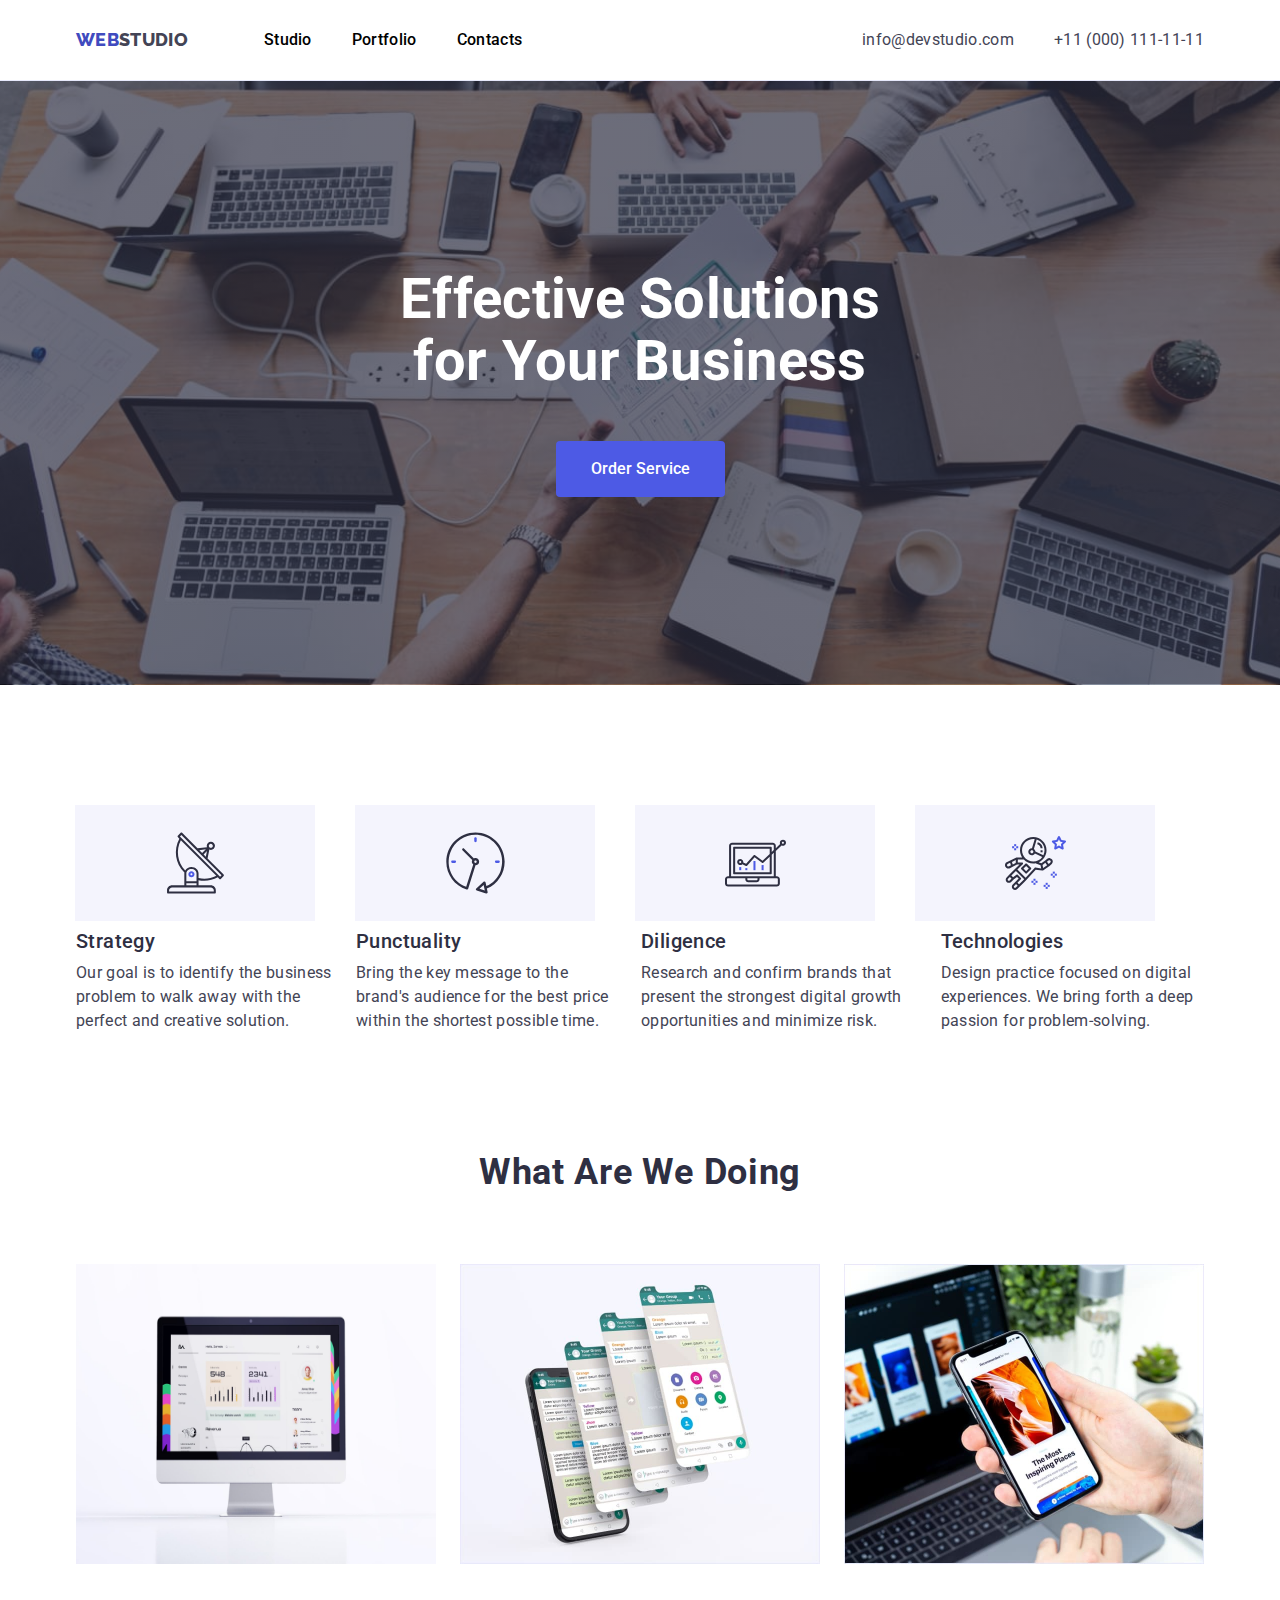
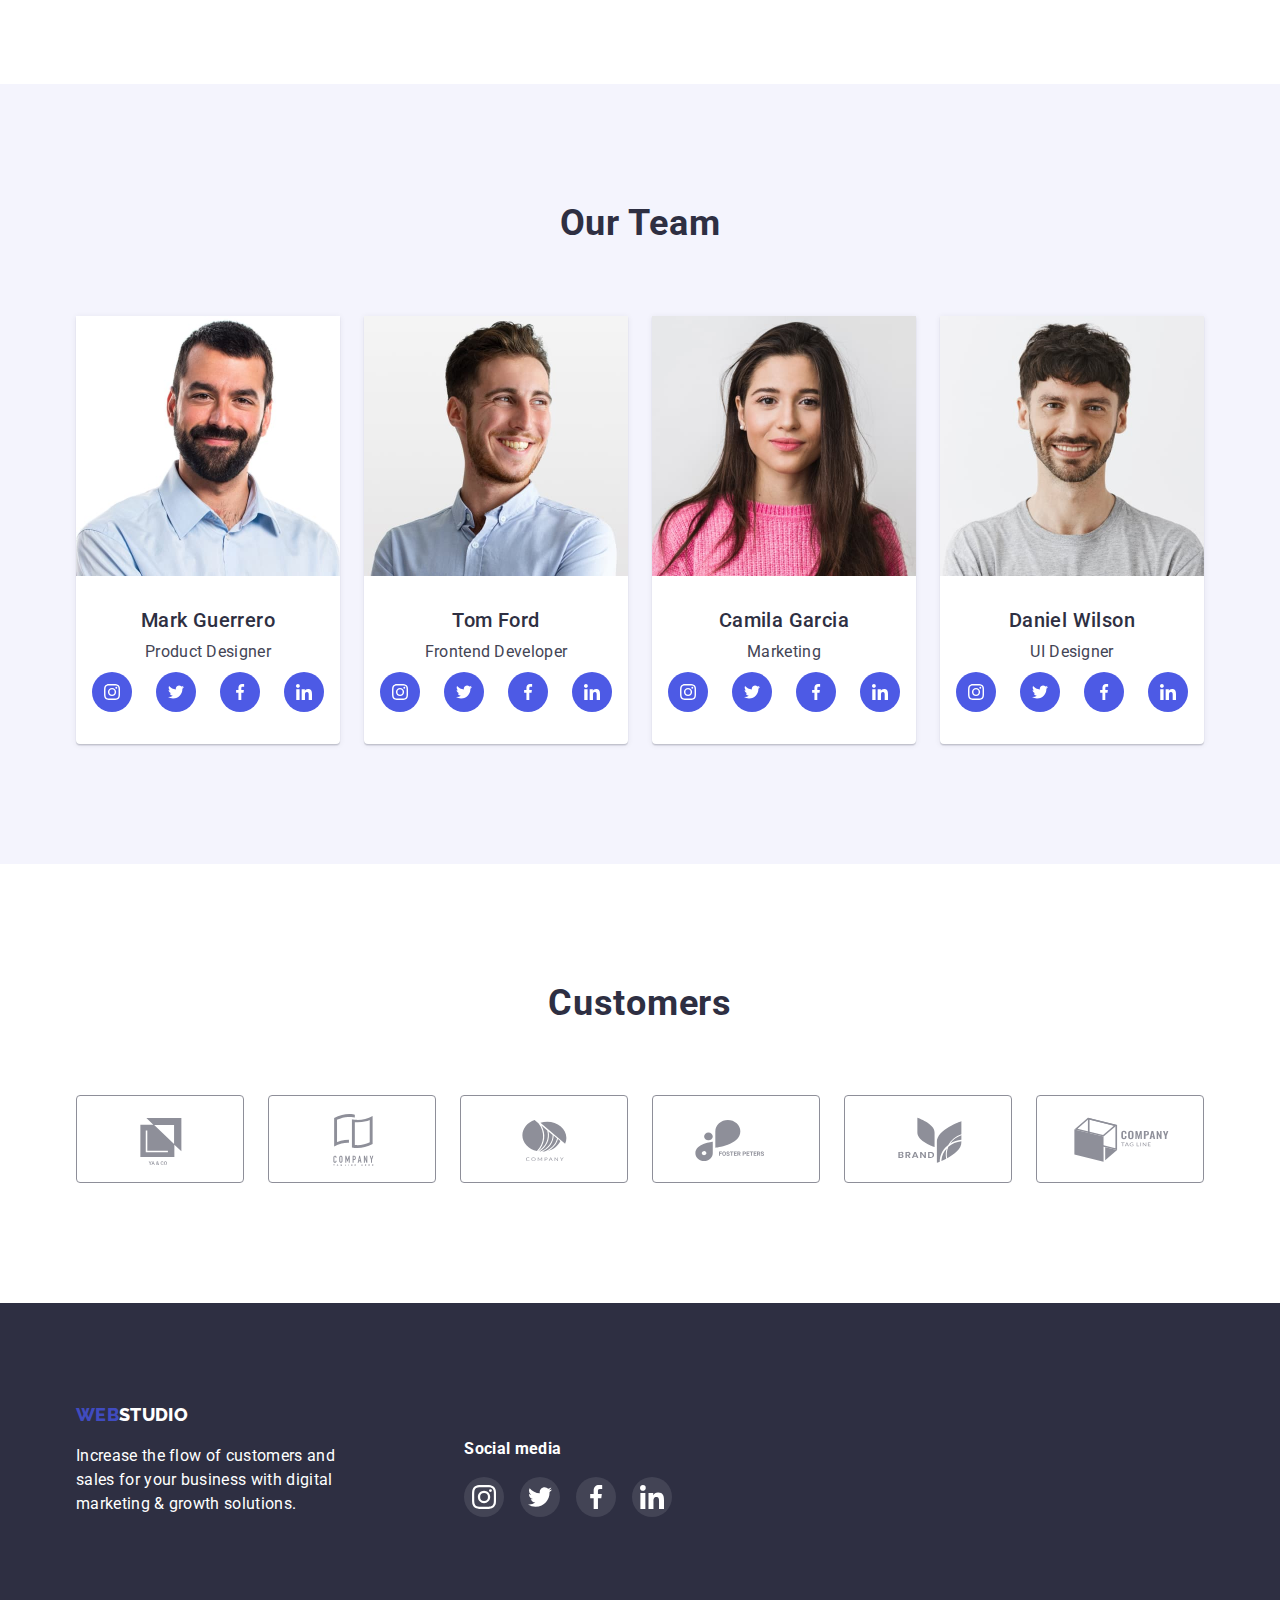
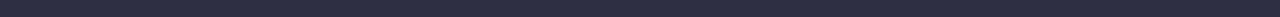
==== index.html @ 9852bc64 "update" ====
<!DOCTYPE html>
<html lang="en">

<head>
  <meta charset="UTF-8" />
  <meta http-equiv="X-UA-Compatible" content="IE=edge" />
  <meta name="viewport" content="width=device-width, initial-scale=1.0" />
  <title>Document</title>
  <link rel="stylesheet"
    href="https://cdnjs.cloudflare.com/ajax/libs/modern-normalize/1.0.0/modern-normalize.min.css" />
  <link rel="stylesheet" href="./css/styles.css" />
  <link rel="preconnect" href="https://fonts.googleapis.com" />
  <link rel="preconnect" href="https://fonts.gstatic.com" crossorigin />
  <link href="https://fonts.googleapis.com/css2?family=Raleway:wght@800&family=Roboto:wght@400;500;700;900&display=swap"
    rel="stylesheet" />
</head>

<body>
  <header class="page-top">
    <div class="container header">
      <nav class="navigation-head">
        <a class="logo" href="./index.html"><span class="web">WEB</span>STUDIO</a>
        <ul class="site-nav">
          <li class="item-nav">
            <a class="navigation-link" href="./index.html">Studio</a>
          </li>
          <li class="item-nav">
            <a class="navigation-link" href="./portfolio.html">Portfolio</a>
          </li>
          <li class="item-nav">
            <a class="navigation-link" href="">Contacts</a>
          </li>
        </ul>
      </nav>
      <address class="address">
        <ul class="site-address">
          <li class="item-address">
            <a class="address-nav" href="mailto:info@devstudio.com">info@devstudio.com</a>
          </li>
          <li class="item-contacts">
            <a class="address-nav" href="tel:+110001111111">+11 (000) 111-11-11</a>
          </li>
        </ul>
      </address>
    </div>
  </header>

  <main>
    <section class="effective-solutions">
      <div class="container">
        <h1 class="effective-solutions-h">
          Effective Solutions for Your Business
        </h1>
        <button type="button" class="button-order">Order Service</button>
      </div>
    </section>

    <section class="feautures">
      <div class="container">
        <h2 hidden class="feautures-name">Features</h2>
        <ul class="feautures-icons-list">
          <li class="antenna-icon"><a class="feautures-icons-link" href="#">
            <svg class="feautures-icon">
                <use href="./images/icons.svg#icon-antenna"></use>
              </svg>
            </a>
          </li>
          <li class="clock-icon"><a class="feautures-icons-link" href="#"><svg class="feautures-icon">
            <use href="./images/icons.svg#icon-clock"></use>
          </svg></a></li>
          <li class="diagram-icon"><a class="feautures-icons-link" href="#"><svg class="feautures-icon">
            <use href="./images/icons.svg#icon-diagram"></use>
          </svg></a></li>
          <li class="astronaut-icon"><a class="feautures-icons-link" href="#"><svg class="feautures-icon">
            <use xlink:href="./images/icons.svg#icon-astronaut"></use>
          </svg></a></li>

        </ul>
        <ul class="feautures-list">
          <li class="list-item">
            
            <h3 class="feautures-h">Strategy</h3>
            <p class="feautures-p">
              Our goal is to identify the business problem to walk away with
              the perfect and creative solution.
            </p>
          </li>
          
          <li class="list-item">
            <h3 class="feautures-h">Punctuality</h3>
            <p class="feautures-p">
              Bring the key message to the brand's audience for the best price
              within the shortest possible time.
            </p>
          </li>
          <li class="list-item">
            <h3 class="feautures-h">Diligence</h3>
            <p class="feautures-p">
              Research and confirm brands that present the strongest digital
              growth opportunities and minimize risk.
            </p>
          </li>
          <li class="list-item">
            <h3 class="feautures-h">Technologies</h3>
            <p class="feautures-p">
              Design practice focused on digital experiences. We bring forth a
              deep passion for problem-solving.
            </p>
          </li>
        </ul>
      </div>
    </section>

    <section class="what-are-we-doing-section">
      <div class="container">
        <h2 class="what-are-we-doing">What Are We Doing</h2>
        <ul class="what-are-we-doing-list">
          <li class="list-img">
            <img src="./images/img1.jpg" alt="img1" width="360" height="300" />
          </li>
          <li class="list-img">
            <img src="./images/img2.jpg" alt="img2" width="360" height="300" />
          </li>
          <li class="list-img">
            <img src="./images/img3.jpg" alt="img3" width="360" height="300" />
          </li>
        </ul>
      </div>
    </section>

    <section class="our-team-section">
      <div class="container">
        <h2 class="our-team-h-two">Our Team</h2>
        <ul class="our-team-list">
          <li class="list-text-img">
            <img src="./images/img4.jpg" alt="img4" width="264" height="260" />
            <div class="img-card">
              <h3 class="our-team-h">Mark Guerrero</h3>
              <p class="our-team-p">Product Designer</p>
              <ul class="socials-list">
                <li class="socials-item">
                  <a class="socials-link" href="#">
                    <svg class="socials-icon">
                      <use href="./images/icons.svg#icon-instagram"></use>
                    </svg>
                  </a>
                </li>
                <li class="socials-item">
                  <a class="socials-link" href="#"><svg class="socials-icon">
                      <use href="./images/icons.svg#icon-twitter"></use>
                    </svg></a>
                </li>
                <li class="socials-item">
                  <a class="socials-link" href="#"><svg class="socials-icon">
                      <use href="./images/icons.svg#icon-facebook"></use>
                    </svg></a>
                </li>
                <li class="socials-item">
                  <a class="socials-link" href="#"><svg class="socials-icon">
                      <use href="./images/icons.svg#icon-linkedin"></use>
                    </svg></a>
                </li>
              </ul>
            </div>
          </li>
          <li class="list-text-img">
            <img src="./images/img5.jpg" alt="img5" width="264" height="260" />
            <div class="img-card">
              <h3 class="our-team-h">Tom Ford</h3>
              <p class="our-team-p">Frontend Developer</p>
              <ul class="socials-list">
                <li class="socials-item">
                  <a class="socials-link" href="#">
                    <svg class="socials-icon">
                      <use href="./images/icons.svg#icon-instagram"></use>
                    </svg>
                  </a>
                </li>
                <li class="socials-item">
                  <a class="socials-link" href="#"><svg class="socials-icon">
                      <use href="./images/icons.svg#icon-twitter"></use>
                    </svg></a>
                </li>
                <li class="socials-item">
                  <a class="socials-link" href="#"><svg class="socials-icon">
                      <use href="./images/icons.svg#icon-facebook"></use>
                    </svg></a>
                </li>
                <li class="socials-item">
                  <a class="socials-link" href="#"><svg class="socials-icon">
                      <use href="./images/icons.svg#icon-linkedin"></use>
                    </svg></a>
                </li>
              </ul>
            </div>
          </li>
          <li class="list-text-img">
            <img src="./images/img6.jpg" alt="img6" width="264" height="260" />
            <div class="img-card">
              <h3 class="our-team-h">Camila Garcia</h3>
              <p class="our-team-p">Marketing</p>
              <ul class="socials-list">
                <li class="socials-item">
                  <a class="socials-link" href="#">
                    <svg class="socials-icon">
                      <use href="./images/icons.svg#icon-instagram"></use>
                    </svg>
                  </a>
                </li>
                <li class="socials-item">
                  <a class="socials-link" href="#"><svg class="socials-icon">
                      <use href="./images/icons.svg#icon-twitter"></use>
                    </svg></a>
                </li>
                <li class="socials-item">
                  <a class="socials-link" href="#"><svg class="socials-icon">
                      <use href="./images/icons.svg#icon-facebook"></use>
                    </svg></a>
                </li>
                <li class="socials-item">
                  <a class="socials-link" href="#"><svg class="socials-icon">
                      <use href="./images/icons.svg#icon-linkedin"></use>
                    </svg></a>
                </li>
              </ul>
            </div>
          </li>
          <li class="list-text-img">
            <img src="./images/img7.jpg" alt="img7" width="264" height="260" />
            <div class="img-card">
              <h3 class="our-team-h">Daniel Wilson</h3>
              <p class="our-team-p">UI Designer</p>
              <ul class="socials-list">
                <li class="socials-item">
                  <a class="socials-link" href="#">
                    <svg class="socials-icon">
                      <use href="./images/icons.svg#icon-instagram"></use>
                    </svg>
                  </a>
                </li>
                <li class="socials-item">
                  <a class="socials-link" href="#"><svg class="socials-icon">
                      <use href="./images/icons.svg#icon-twitter"></use>
                    </svg></a>
                </li>
                <li class="socials-item">
                  <a class="socials-link" href="#"><svg class="socials-icon">
                      <use href="./images/icons.svg#icon-facebook"></use>
                    </svg></a>
                </li>
                <li class="socials-item">
                  <a class="socials-link" href="#"><svg class="socials-icon">
                      <use href="./images/icons.svg#icon-linkedin"></use>
                    </svg></a>
                </li>
              </ul>
            </div>
          </li>
        </ul>
      </div>
    </section>
    <section class="customers-section">
      <div class="container">
        <h2 class="customers-h-two">Customers</h2>
<ul class="customers-logo">
  <li class="customers-item">
    <a class="customers-link" href="#">
      <svg class="customers-icon">
        <use href="./images/icons.svg#icon-logo-1"></use>
      </svg>
    </a>
  </li>
  <li class="customers-item">
    <a class="customers-link" href="#"><svg class="customers-icon">
        <use href="./images/icons.svg#icon-logo-2"></use>
      </svg></a>
  </li>
  <li class="customers-item">
    <a class="customers-link" href="#"><svg class="customers-icon">
        <use href="./images/icons.svg#icon-logo-3"></use>
      </svg></a>
  </li>
  <li class="customers-item">
    <a class="customers-link" href="#"><svg class="customers-icon">
        <use href="./images/icons.svg#icon-logo-4"></use>
      </svg></a>
  </li>
  <li class="customers-item">
    <a class="customers-link" href="#"><svg class="customers-icon">
        <use href="./images/icons.svg#icon-logo-5"></use>
      </svg></a>
  </li>
  <li class="customers-item">
    <a class="customers-link" href="#"><svg class="customers-icon">
        <use href="./images/icons.svg#icon-logo-6"></use>
      </svg></a>
  </li>
</ul>
      </div>

    </section>
  </main>

  <footer class="footer">
    <div class="container footer-container">
     <div class="footer-div">
      <a href="./index.html" class="logo-footer"><span class="web">WEB</span>STUDIO</a>
      <p class="footer-text-p">
        Increase the flow of customers and sales for your business with digital
        marketing & growth solutions.
      </p>
    </div>
    <div class="social-footer">
      <h2>Social media</h2>
      <ul class="socials-list-footer">
        <li class="socials-item-footer">
          <a class="socials-link-footer" href="#">
            <svg class="socials-icon-footer">
              <use href="./images/icons.svg#icon-instagram"></use>
            </svg>
          </a>
        </li>
        <li class="socials-item-footer">
          <a class="socials-link-footer" href="#"><svg class="socials-icon-footer">
              <use href="./images/icons.svg#icon-twitter"></use>
            </svg></a>
        </li>
        <li class="socials-item-footer">
          <a class="socials-link-footer" href="#"><svg class="socials-icon-footer">
              <use href="./images/icons.svg#icon-facebook"></use>
            </svg></a>
        </li>
        <li class="socials-item-footer">
          <a class="socials-link-footer" href="#"><svg class="socials-icon-footer">
              <use href="./images/icons.svg#icon-linkedin"></use>
            </svg></a>
        </li>
      </ul>
    </div>
    </div>
  </footer>
</body>

</html>
---- css/styles.css ----
body {
  font-family: "Roboto", sans-serif;
  font-size: 16px;
  line-height: 1.5;
  background-color: var(--bgc-white-color);
  color: var(--paragraph-text-color);
  letter-spacing: 0.02em;
}

h1,
h2,
h3,
h4,
h5,
h6,
p {
  margin: 0px;
}
ul {
  padding: 0;
  margin: 0;
  list-style-type: none;
}
img {
  display: block;
}

.container {
  padding: 0px 15px;
  margin-left: auto;
  margin-right: auto;
  max-width: 1158px;
}

/* Variables */
:root {
  --primary-text-color: #2e2f42;
  --accent-color: #404bbf;
  --text-color: #434455;
  --background-white-color: #ffffff;
  --logo-blue-color: #4d5ae5;
  --text-h-color: #2e2f42;
  --text-white-color: #ffffff;
  --our-team-background-color: #f4f4fd;
  --button-solid-color: #e7e9fc;
  --green-color: #31D0AA;
}

/* Title */

.header-container {
  display: flex;
  align-items: center;
}
.header {
  font-weight: 500;
  display: flex;
  align-items: center;
}
.page-top {
  border-bottom: 1px solid var(--button-solid-color);
}
.logo {
  font-family: "Raleway", sans-serif;
  font-weight: 800;
  font-size: 18px;
  line-height: 1.8;
  color: var(--text-color);
  text-decoration: none;
  padding-top: 24px;
  padding-bottom: 24px;
  margin-right: 76px;
}

.web {
  color: var(--accent-color);
}

/* Navigation */

.navigation-head {
  display: flex;
}

.site-nav {
  display: flex;
  align-items: center;
}
.item-nav {
  margin-right: 40px;
}

.item-nav:last-child {
  margin-right: 0;
}

.navigation-link {
  display: block;
  color: var(--title-text-color);
  text-decoration: none;
  padding-top: 24px;
  padding-bottom: 24px;
  justify-content: center;
}
.navigation-link:hover,
.navigation-link:focus {
  color: var(--accent-color);
}

.item-adress {
  margin-right: 40px;
  font-weight: 400;
}
.item-contacts {
  margin-left: 40px;
  font-weight: 400;
}

.address-nav {
  display: block;
  font-weight: 400;
  padding-top: 24px;
  padding-bottom: 24px;
  color: var(--text-color);
  font-size: 16px;
  line-height: 1.5;
  text-decoration: none;
}

.address-nav:hover,
.address-nav:focus {
  color: var(--accent-color);
}

.site-address {
  display: flex;
}

.address {
  font-style: normal;
  margin-left: auto;
}

/* Buttons */

.button-order {
  width: 169px;
  height: 56px;
  left: 636px;
  top: 428px;
  font-weight: 500;
  font-size: 16px;
  line-height: 1.5;
  font-family: "Roboto";
  color: var(--text-white-color);
  background-color: var(--logo-blue-color);
  border: 0px solid;
  border-color: var(--logo-blue-color);
  border-radius: 4px;
  cursor: pointer;

  margin-top: 48px;
  margin-left: auto;
  margin-right: auto;
}
.button-order:hover,
.button-order:focus {
  font-weight: 500;
  font-size: 16px;
  line-height: 1.5;
  font-family: "Roboto";
  color: var(--text-white-color);
  background-color: var(--accent-color);
  border-color: var(--accent-color);
  cursor: pointer;
}

/* Portfolio */
.container-portfolio {
  padding: 0px 15px;
  margin-left: auto;
  margin-right: auto;
  max-width: 1158px;
}

.section-portfolio {
  padding-top: 96px;
  padding-bottom: 120px;
}

.list-button {
  display: flex;
  justify-content: center;
  margin-bottom: 72px;
}

.button:not(:last-child) {
  margin-right: 24px;
}

.portfolio-button {
  background: var(--our-team-background-color);
  color: var(--logo-blue-color);
  font-weight: 500;
  font-family: inherit;
  font-size: 16px;
  line-height: 1.5;
  cursor: pointer;
  padding: 12px 24px;

  border: 1px solid transparent;
  border-radius: 4px;
}

.portfolio-button:hover,
.portfolio-button:focus {
  background-color: var(--accent-color);
  color: var(--text-white-color);
}

.portfolio-ul-img-list {
  display: flex;
  flex-wrap: wrap;
}

.portfolio-img {
  margin-right: 24px;
  margin-bottom: 48px;
}

.portfolio-img:nth-child(3n) {
  margin-right: 0;
}
.portfolio-img:nth-last-child(-n + 3) {
  margin-bottom: 0;
}

.portfolio-card {
  padding-top: 32px;
  border-left: 1px solid var(--button-solid-color);
  border-bottom: 1px solid var(--button-solid-color);
  border-right: 1px solid var(--button-solid-color);
  padding-left: 16px;
  padding-bottom: 32px;

}
.portfolio-card:hover{
  box-shadow: 0px 1px 6px rgba(46, 47, 66, 0.08), 0px 1px 1px rgba(46, 47, 66, 0.16), 0px 2px 1px rgba(46, 47, 66, 0.08);
}

.list-h-portfolio {
  font-weight: 500;
  font-size: 20px;
  line-height: 1.2;
  color: var(--title-text-color);

  margin-bottom: 8px;
}
.list-p-portfolio {
  font-weight: 400;
  font-size: 16px;
  line-height: 1.5;
  color: var(--text-color);
}

/* Footer */
.footer-portfolio {
  background-color: var(--text-h-color);
  color: var(--text-white-color);
  top: 1764px;
  padding-top: 100px;
  padding-bottom: 100px;

  left: 0px;
}
.footer {
  background-color: var(--text-h-color);
  color: var(--text-white-color);
  top: 2280px;
  padding: 100px 0px;
}
.logo-footer {
  font-family: "Raleway", sans-serif;
  font-weight: 800;
  font-size: 18px;
  line-height: 1.3;
  color: var(--background-white-color);
  text-decoration: none;
}
.footer-text-p {
  font-family: "Roboto";
  font-style: normal;
  font-weight: 400;
  font-size: 16px;
  line-height: 24px;
  letter-spacing: 0.02em;
  color: var(--text-white-color);
  margin-top: 16px;
  margin-bottom: 0;
  width: 264px;
}
.footer-div{
  display: inline-block;
}

/* Effective Solutions*/

.effective-solutions {
  background-color: var(--text-h-color);
  padding: 188px 0;
  text-align: center;
  background-image: linear-gradient(rgba(46, 47, 66, 0.7),rgba(46, 47, 66, 0.7)),url('../images/people-office.jpg');
  background-repeat: no-repeat;
  background-position: center;
  background-size:cover;

}
.effective-solutions-h {
  color: var(--text-white-color);
  font-weight: 700;
  font-size: 56px;
  line-height: 1.1;
  text-decoration: none;
  max-width: 494px;
  margin-right: auto;
  margin-left: auto;
}

/* Feautures */

.feautures {
  padding-top: 120px;
}
.feautures-name {
  margin-top: 0;
  margin-bottom: 0;
}
.feautures-list {
  display: flex;
}
.list-item:not(:last-child) {
  margin-right: 24px;
}

.feautures-h {
  font-weight: 500;
  font-size: 20px;
  line-height: 1.2;
  letter-spacing: 0.02em;
  color: var(--primary-text-color);
  margin-bottom: 8px;
}
.feautures-p {
  font-family: "Roboto";
  font-weight: 400;
  font-size: 16px;
  line-height: 1.5;
  color: var(--text-color);
  margin-top: 0;
}

/* What are we doing */
.what-are-we-doing-section {
  padding-top: 120px;
  padding-bottom: 120px;
}
.what-are-we-doing {
  font-family: "Roboto";
  font-weight: 700;
  font-size: 36px;
  margin-bottom: 72px;
  text-align: center;
  line-height: 1.1;
  text-align: center;
  letter-spacing: 0.02em;
  color: var(--primary-text-color);
}
.what-are-we-doing-list {
  display: flex;
}
.list-img {
  width: 360;
}
.list-img:not(:last-child) {
  margin-right: 24px;
}

/* Our Team */
.our-team-section {
  background-color: var(--our-team-background-color);
  padding-top: 120px;
  padding-bottom: 120px;
}
.our-team-list {
  display: flex;
}
.list-text-img {
  background-color: var(--background-white-color);
  box-shadow: 0px 1px 6px rgba(46, 47, 66, 0.08),
    0px 1px 1px rgba(46, 47, 66, 0.16), 0px 2px 1px rgba(46, 47, 66, 0.08);
  border-radius: 0px 0px 4px 4px;
  width: 264;
  height: 260;
}
.list-text-img:not(:last-child) {
  margin-right: 24px;
}
.img-card {
  text-align: center;
  padding-top: 32px;
  padding-bottom: 32px;
}
.our-team-h {
  font-family: "Roboto";
  font-weight: 500;
  font-size: 20px;
  line-height: 1.2;
  text-align: center;
  letter-spacing: 0.02em;
  color: var(--primary-text-color);
}

.our-team-h-two {
  font-family: "Roboto";
  font-weight: 700;
  font-size: 36px;
  line-height: 1.1;
  text-align: center;
  letter-spacing: 0.02em;
  color: var(--primary-text-color);
  margin-bottom: 72px;
  text-align: center;
}
.our-team-p {
  font-family: "Roboto";
  margin-top: 8px;
  font-weight: 400;
  font-size: 16px;
  line-height: 1.5;
  text-align: center;
  letter-spacing: 0.02em;
  color: var(--text-color);
}
/* Customers */
.customers-h-two{
font-family: "Roboto";
  font-weight: 700;
  font-size: 36px;
  line-height: 1.1;
  text-align: center;
  letter-spacing: 0.02em;
  color: var(--primary-text-color);
  margin-bottom: 72px;
  text-align: center;

}

.customers-section{
    padding-top: 120px;
  padding-bottom: 120px;
  
}
.customers-logo{
display: flex;
justify-content: center;
gap: 24px;
margin-top: 8px;


}
.customers-item{
 width: 168px;
 height: 88px;
 border: 1px solid #8E8F99;
border-radius: 4px;
}
.customers-link{
  display: flex;
  align-items: center;
  justify-content: center;
 
  width: 100%;
  height: 100%;
}
.customers-icon{
  width: 104px;
  height: 56px;
  fill: var(--text-white-color)
}
/* Socials */
.socials-list{
display: flex;
justify-content: center;
gap: 24px;
margin-top: 8px;


}
.socials-item{
 width: 40px;
 height: 40px;
}
.socials-link{
  display: flex;
  align-items: center;
  justify-content: center;
  border-radius: 50%;
  background-color: var(--logo-blue-color);
  width: 100%;
  height: 100%;
}
.socials-link:hover{
  background-color: var(--accent-color)
}
.socials-icon{
  width: 16px;
  height: 16px;
  fill: var(--text-white-color)
}

/* Socials footer */
.social-footer{
  margin-top:0px;
  margin-left: 120px;
  display:inline-block;
 

}
.social-footer h2 {
  font-size: 16px;
  line-height: 150%; /* 24/16 */
  color: var(--bgc-white-color);
}
.socials-list-footer{
display: flex;
justify-content: center;
gap: 16px;
margin-top: 16px;



}
.socials-item-footer{
 width: 40px;
 height: 40px;
 
}
.socials-link-footer{
  display: flex;
  align-items: center;
  justify-content: center;
  border-radius: 50%;
  background-color: var(--text-color);
  width: 100%;
  height: 100%;
}
.socials-link-footer:hover{
  background-color: var(--green-color)
}
.socials-icon-footer{
  width: 24px;
  height: 24px;
  fill: var(--text-white-color);
}

/* Feautures SVG */
.feautures-icons-list{
display: flex;
justify-content: center;
gap: 40px;
margin-bottom: 8px;
margin-right: 140px;
}

.antenna-icon{
 width: 240px;
 height: 116px;
 margin-left: 90px;
 
 
}
.clock-icon{
 width: 240px;
 height: 116px;

 
}
.diagram-icon{
 width: 240px;
 height: 116px;
 
 
}
.astronaut-icon{
 width: 240px;
 height: 116px;
 
 
}
.feautures-icons-link{
  display: flex;
  align-items: center;
  justify-content: center;
  margin-right: 1000px;
  
  background-color: var(--our-team-background-color);
  width: 100%;
  height: 100%;
}
.feautures-icon{
  width: 61px;
  height: 64px;
  fill: black;
}
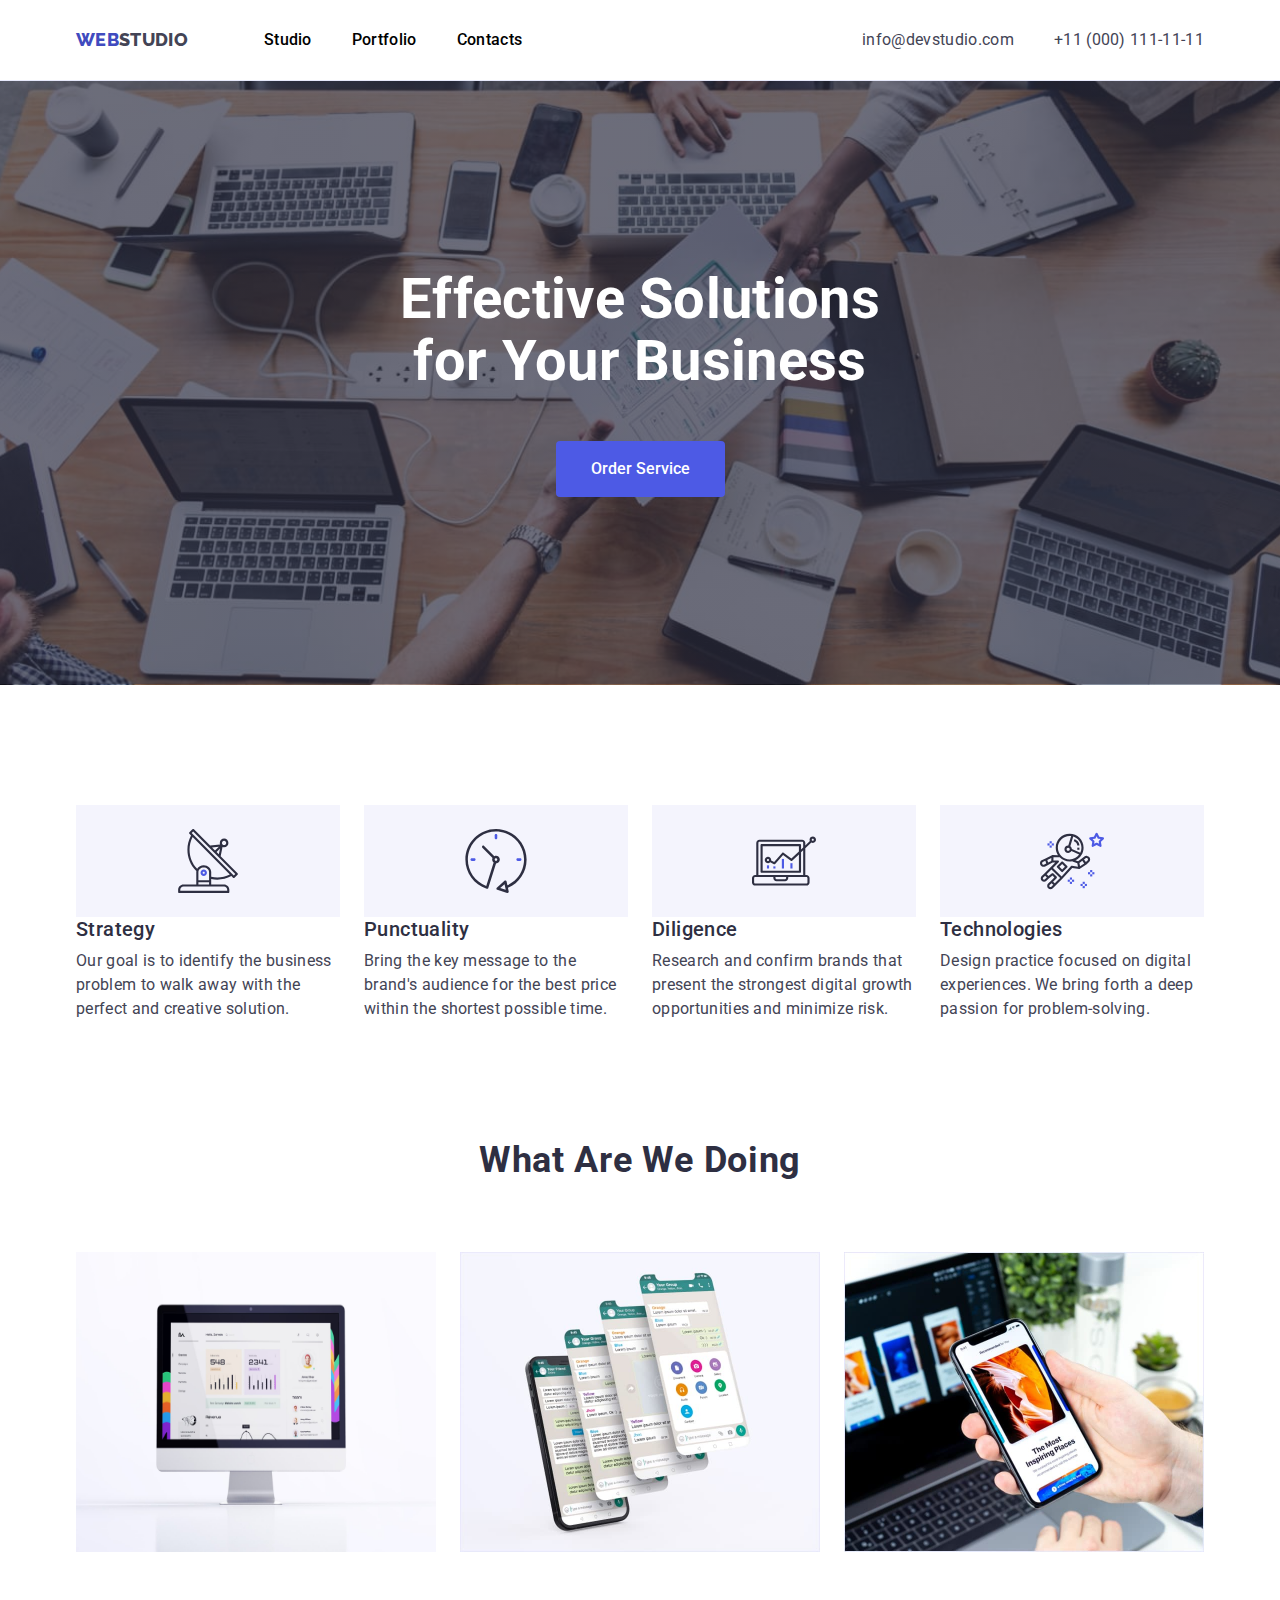
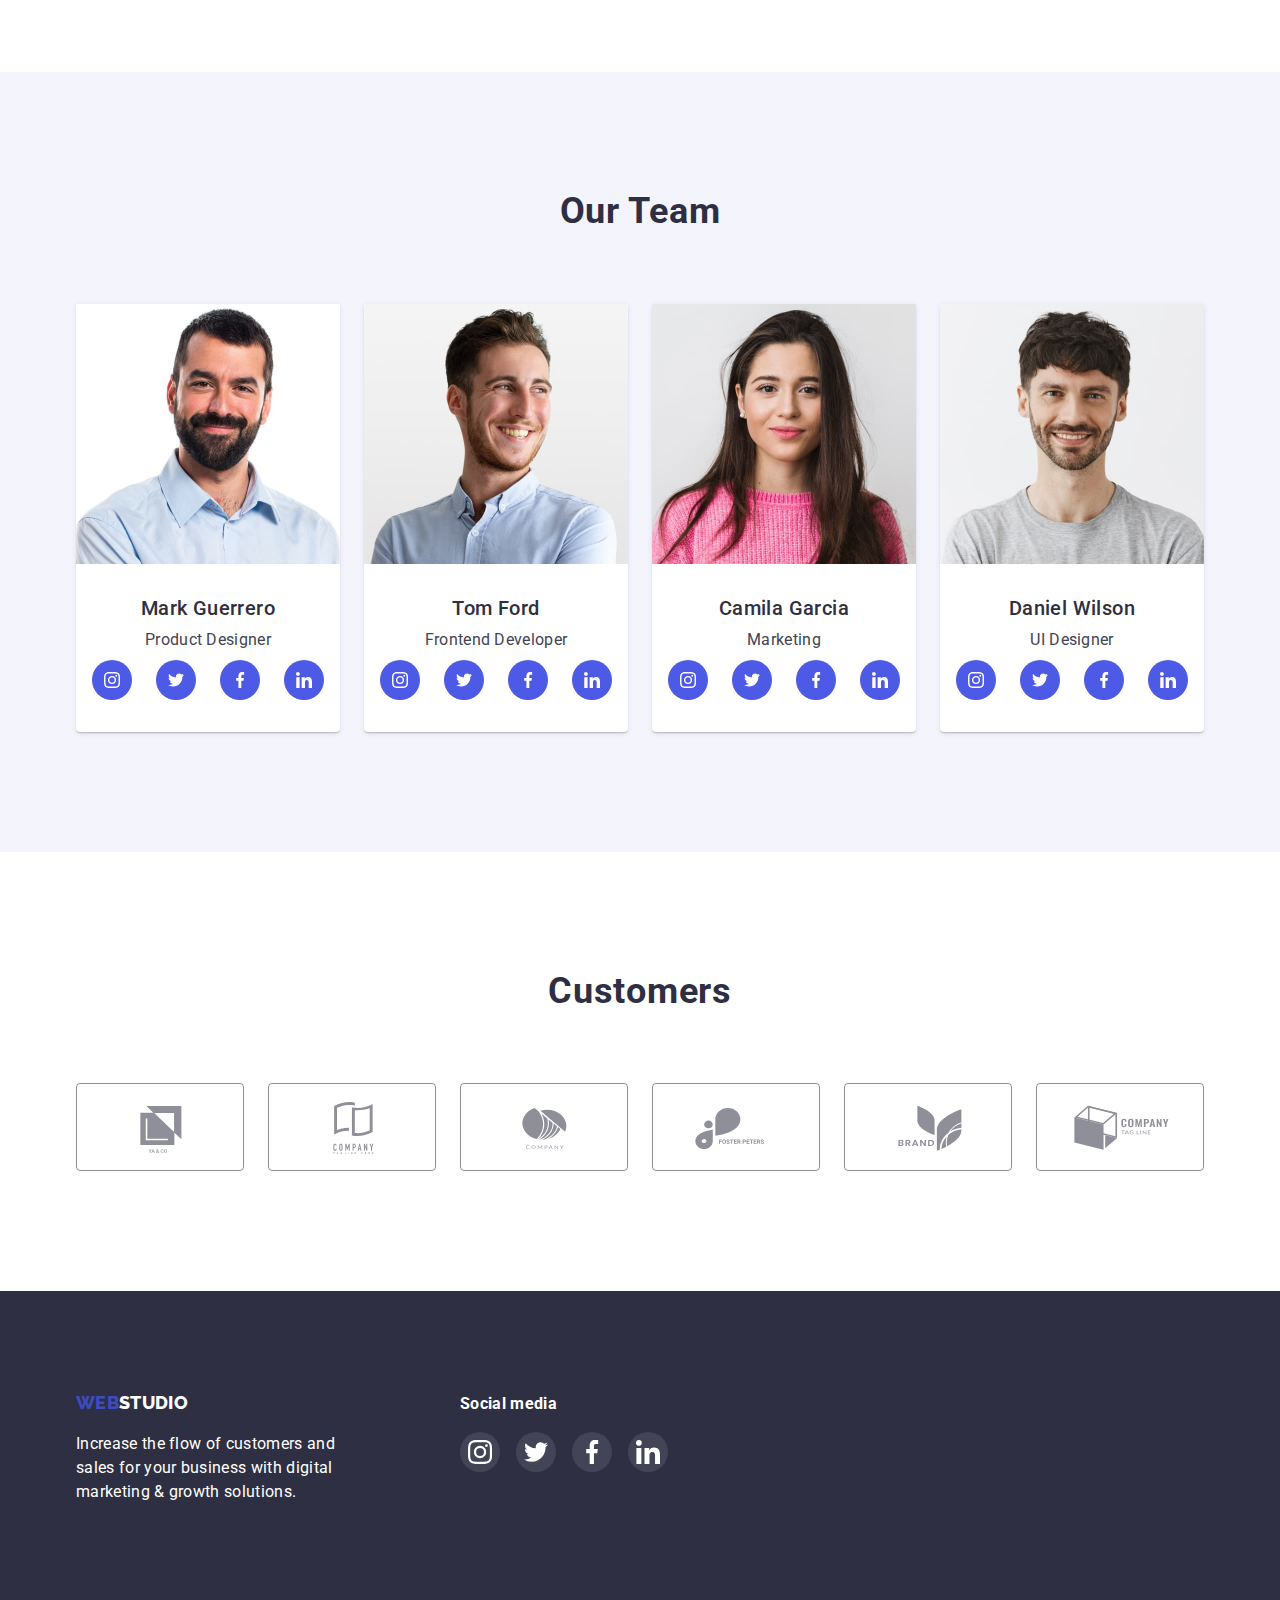
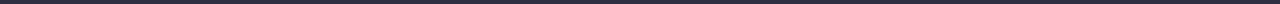
==== commit cabe3109: "update" ====
--- a/index.html
+++ b/index.html
@@ -58,35 +58,24 @@
     <section class="feautures">
       <div class="container">
         <h2 hidden class="feautures-name">Features</h2>
-        <ul class="feautures-icons-list">
-          <li class="antenna-icon"><a class="feautures-icons-link" href="#">
-            <svg class="feautures-icon">
-                <use href="./images/icons.svg#icon-antenna"></use>
-              </svg>
-            </a>
-          </li>
-          <li class="clock-icon"><a class="feautures-icons-link" href="#"><svg class="feautures-icon">
-            <use href="./images/icons.svg#icon-clock"></use>
-          </svg></a></li>
-          <li class="diagram-icon"><a class="feautures-icons-link" href="#"><svg class="feautures-icon">
-            <use href="./images/icons.svg#icon-diagram"></use>
-          </svg></a></li>
-          <li class="astronaut-icon"><a class="feautures-icons-link" href="#"><svg class="feautures-icon">
-            <use xlink:href="./images/icons.svg#icon-astronaut"></use>
-          </svg></a></li>
-
-        </ul>
+       
         <ul class="feautures-list">
           <li class="list-item">
-            
+            <div class="antenna-icon"><svg class="feautures-icon">
+                <use href="./images/icons.svg#icon-antenna"></use>
+              </svg> </div>
             <h3 class="feautures-h">Strategy</h3>
             <p class="feautures-p">
               Our goal is to identify the business problem to walk away with
               the perfect and creative solution.
             </p>
+            
           </li>
           
           <li class="list-item">
+            <div class="clock-icon"><svg class="feautures-icon">
+                  <use href="./images/icons.svg#icon-clock"></use>
+                </svg></div>
             <h3 class="feautures-h">Punctuality</h3>
             <p class="feautures-p">
               Bring the key message to the brand's audience for the best price
@@ -94,6 +83,9 @@
             </p>
           </li>
           <li class="list-item">
+            <div class="diagram-icon"><svg class="feautures-icon">
+                  <use href="./images/icons.svg#icon-diagram"></use>
+                </svg> </div>
             <h3 class="feautures-h">Diligence</h3>
             <p class="feautures-p">
               Research and confirm brands that present the strongest digital
@@ -101,6 +93,9 @@
             </p>
           </li>
           <li class="list-item">
+            <div class="astronaut-icon"><svg class="feautures-icon">
+                  <use href="./images/icons.svg#icon-astronaut"></use>
+                </svg></div>
             <h3 class="feautures-h">Technologies</h3>
             <p class="feautures-p">
               Design practice focused on digital experiences. We bring forth a
--- a/css/styles.css
+++ b/css/styles.css
@@ -34,6 +34,7 @@
 
 /* Variables */
 :root {
+  --grey-color:#8E8F99;
   --primary-text-color: #2e2f42;
   --accent-color: #404bbf;
   --text-color: #434455;
@@ -216,13 +217,27 @@
 .portfolio-button:focus {
   background-color: var(--accent-color);
   color: var(--text-white-color);
-}
-
+  box-shadow: 0px 4px 4px rgba(0, 0, 0, 0.15);
+}
+.box-shadow-portfolio{
+  box-shadow:none;
+}
+.box-shadow-portfolio:hover{
+  box-shadow: 0px 1px 6px rgba(46, 47, 66, 0.08), 0px 1px 1px rgba(46, 47, 66, 0.16), 0px 2px 1px rgba(46, 47, 66, 0.08);
+}
 .portfolio-ul-img-list {
   display: flex;
   flex-wrap: wrap;
 }
-
+.link{
+  display: block;
+  text-decoration:none;
+  
+  color: var(--text-h-color)
+}
+.link:hover{
+  box-shadow: 0px 1px 6px rgba(46, 47, 66, 0.08), 0px 1px 1px rgba(46, 47, 66, 0.16), 0px 2px 1px rgba(46, 47, 66, 0.08);
+}
 .portfolio-img {
   margin-right: 24px;
   margin-bottom: 48px;
@@ -244,9 +259,7 @@
   padding-bottom: 32px;
 
 }
-.portfolio-card:hover{
-  box-shadow: 0px 1px 6px rgba(46, 47, 66, 0.08), 0px 1px 1px rgba(46, 47, 66, 0.16), 0px 2px 1px rgba(46, 47, 66, 0.08);
-}
+
 
 .list-h-portfolio {
   font-weight: 500;
@@ -264,6 +277,10 @@
 }
 
 /* Footer */
+.footer-container{
+  display: flex;
+  align-items: baseline;
+}
 .footer-portfolio {
   background-color: var(--text-h-color);
   color: var(--text-white-color);
@@ -306,6 +323,8 @@
 /* Effective Solutions*/
 
 .effective-solutions {
+  max-width: 1440px;
+  margin: 0 auto;
   background-color: var(--text-h-color);
   padding: 188px 0;
   text-align: center;
@@ -458,7 +477,7 @@
 .customers-section{
     padding-top: 120px;
   padding-bottom: 120px;
-  
+  color: blue;
 }
 .customers-logo{
 display: flex;
@@ -471,22 +490,32 @@
 .customers-item{
  width: 168px;
  height: 88px;
- border: 1px solid #8E8F99;
-border-radius: 4px;
-}
+
+}
+
 .customers-link{
   display: flex;
   align-items: center;
   justify-content: center;
- 
+  border: 1px solid #8E8F99;
+border-radius: 4px;
+fill: var(--grey-color);
   width: 100%;
   height: 100%;
-}
+   color: blue;
+}
+.customers-link:hover{
+  border: 1px solid var(--accent-color);
+border-radius: 4px;
+ fill: var(--accent-color);
+}
+
 .customers-icon{
   width: 104px;
   height: 56px;
-  fill: var(--text-white-color)
-}
+ 
+}
+
 /* Socials */
 .socials-list{
 display: flex;
@@ -569,46 +598,50 @@
 justify-content: center;
 gap: 40px;
 margin-bottom: 8px;
-margin-right: 140px;
 }
 
 .antenna-icon{
- width: 240px;
- height: 116px;
- margin-left: 90px;
+ width: 264px;
+ height: 112px;
+ display:flex;
+ justify-content: center;
+ align-items: center;
+ background-color: var(--our-team-background-color);
+
  
+}
+.clock-icon{
+width: 264px;
+ height: 112px;
+ display:flex;
+ justify-content: center;
+ align-items: center;
+background-color: var(--our-team-background-color);
+
  
 }
-.clock-icon{
- width: 240px;
- height: 116px;
+.diagram-icon{
+ width: 264px;
+ height: 112px;
+ display:flex;
+ justify-content: center;
+ align-items: center;
+ background-color: var(--our-team-background-color);
 
  
 }
-.diagram-icon{
- width: 240px;
- height: 116px;
- 
- 
-}
 .astronaut-icon{
- width: 240px;
- height: 116px;
- 
- 
-}
-.feautures-icons-link{
-  display: flex;
-  align-items: center;
-  justify-content: center;
-  margin-right: 1000px;
+width: 264px;
+ height: 112px;
+ display:flex;
+ justify-content: center;
+ align-items: center;
+ background-color: var(--our-team-background-color);
   
-  background-color: var(--our-team-background-color);
-  width: 100%;
-  height: 100%;
-}
+}
+
 .feautures-icon{
-  width: 61px;
+  width: 64px;
   height: 64px;
   fill: black;
 }
